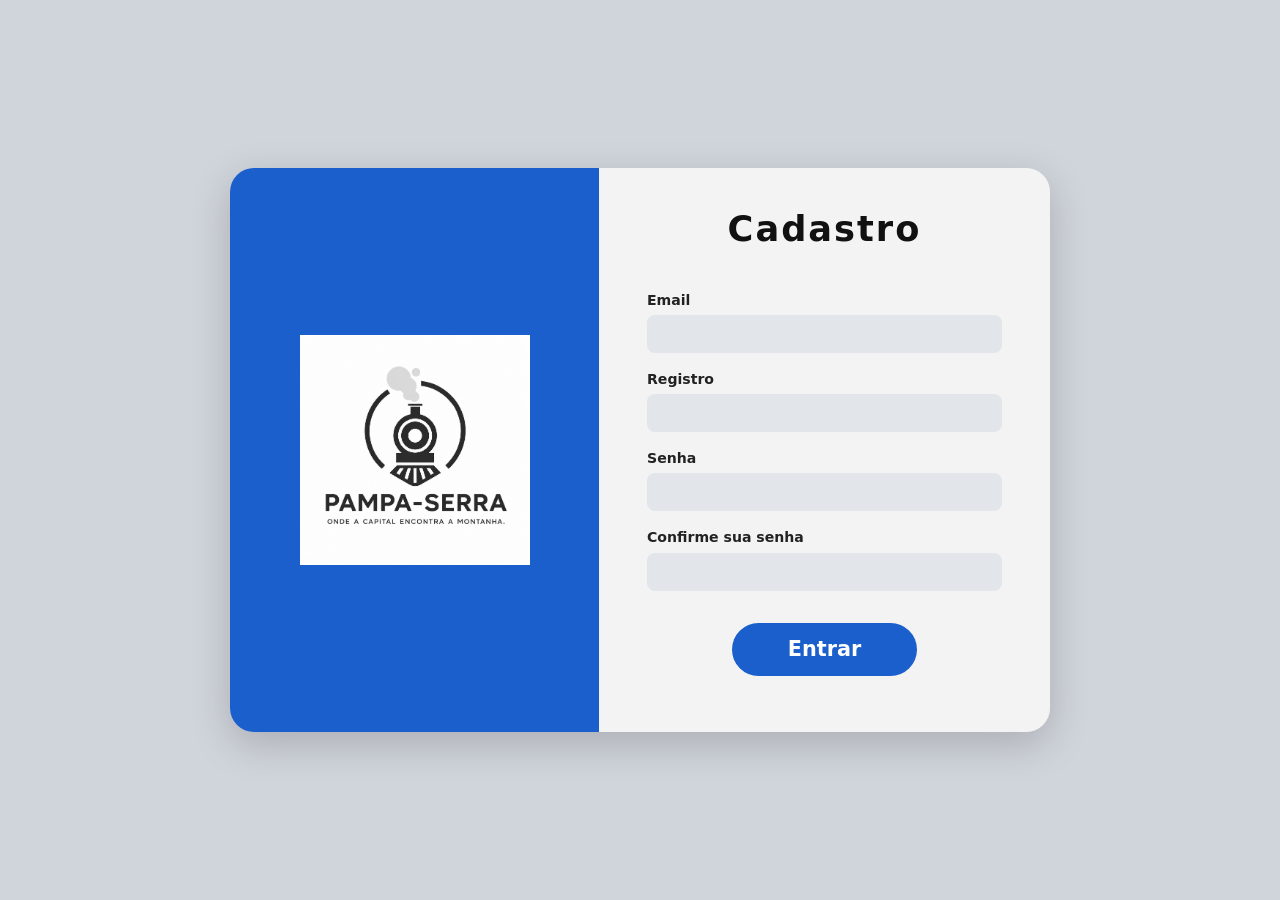
==== Cadastro.html @ d558b37a "ADD - Cadastro adicionei solt registro juntamente com o confirme sua senha" ====
<html lang="en">
<head>
    <meta charset="UTF-8">
    <meta name="viewport" content="width=device-width, initial-scale=1.0">
    <title>Cadastro - Pampa Serra </title>

<link rel="stylesheet" href="https://cdn.jsdelivr.net/npm/bootstrap@5.3.8/dist/css/bootstrap.min.css">
  <link rel="stylesheet" href="style/style.css">
</head>
<body>

  <div id="card-login">

    <div id="lado-esquerdo">
      <img src="assets/img/logo.png" id="logo" alt="Logo Pampa Serra">
    </div>

    <div id="lado-direito">
      <div id="form-area">

        <h2 id="titulo">Cadastro</h2>

        <form id="formLogin">

          <div class="mb-3">
            <label class="form-label" for="email">Email</label>
            <input type="email" id="email" class="form-control">
          </div>

<div class="mb-3">
            <label class="form-label" for="Registro">Registro</label>
            <input type="Registro" id="Registro" class="form-control">
          </div>

          <div class="mb-3">
            <label class="form-label" for="senha">Senha</label>
            <input type="password" id="senha" class="form-control">
          </div>

<div class="mb-3">
            <label class="form-label" for="Confirme sua senha">Confirme sua senha</label>
            <input type="password" id="Confirme sua senha" class="form-control">
          </div>

          <button type="submit" id="btn-entrar">Entrar</button>

        </form>

      </div>
    </div>

  </div>

 
  <script src="script.js"></script>

</body>
</html>
---- style/style.css ----
body {
  min-height: 100vh;
  display: flex;
  align-items: center;
  justify-content: center;
  background-color: #d0d4db;
}

#card-login {
  width: 820px;
  max-width: 95vw;
  border-radius: 24px;
  overflow: hidden;
  box-shadow: 0 12px 40px rgba(0, 0, 0, 0.18);
  display: flex;
}

#lado-esquerdo {
  background-color: #1a5fcc;
  width: 45%;
  min-height: 400px;
  display: flex;
  align-items: center;
  justify-content: center;
  border-radius: 20px;
}

#logo {
  width: 80%;
  max-width: 230px;
}

#lado-direito {
  background-color: #ffffff;
  width: 55%;
  border-radius: 0 20px 20px 0;
  display: flex;
  align-items: center;
  justify-content: center;
}

#form-area {
  width: 100%;
  padding: 2.5rem 3rem;
}

#titulo {
  font-weight: 900;
  font-size: 2.2rem;
  letter-spacing: 2px;
  color: #111;
  margin-bottom: 2rem;
  text-align: center;
}

.form-label {
  font-weight: 700;
  font-size: 0.88rem;
  color: #222;
  margin-bottom: 4px;
}

.form-control {
  background-color: #e2e5ea;
  border: none;
  border-radius: 8px;
  padding: 0.55rem 0.9rem;
  font-size: 0.95rem;
}

.form-control:focus {
  background-color: #d5d9e0;
  box-shadow: 0 0 0 3px rgba(26, 95, 204, 0.2);
  outline: none;
}

#btn-entrar {
  display: block;
  margin: 2rem auto 0;
  background-color: #1a5fcc;
  color: #fff;
  font-weight: 800;
  font-size: 1.15rem;
  border: none;
  border-radius: 50px;
  padding: 0.55rem 2.8rem;
  transition: background-color 0.2s ease, transform 0.1s ease;
  cursor: pointer;
}

#btn-entrar:hover {
  background-color: #144ea8;
  transform: scale(1.03);
}


#card-login {
  display: flex;
}


#lado-esquerdo {
  border-radius: 20px 0 0 20px;
}

#lado-direito {
  background-color: #f3f3f3;
}


.form-control {
  height: 38px;
}


#btn-entrar {
  font-size: 1.3rem;
  padding: 0.7rem 3.5rem;
}


#titulo {
  margin-bottom: 2.5rem;
}
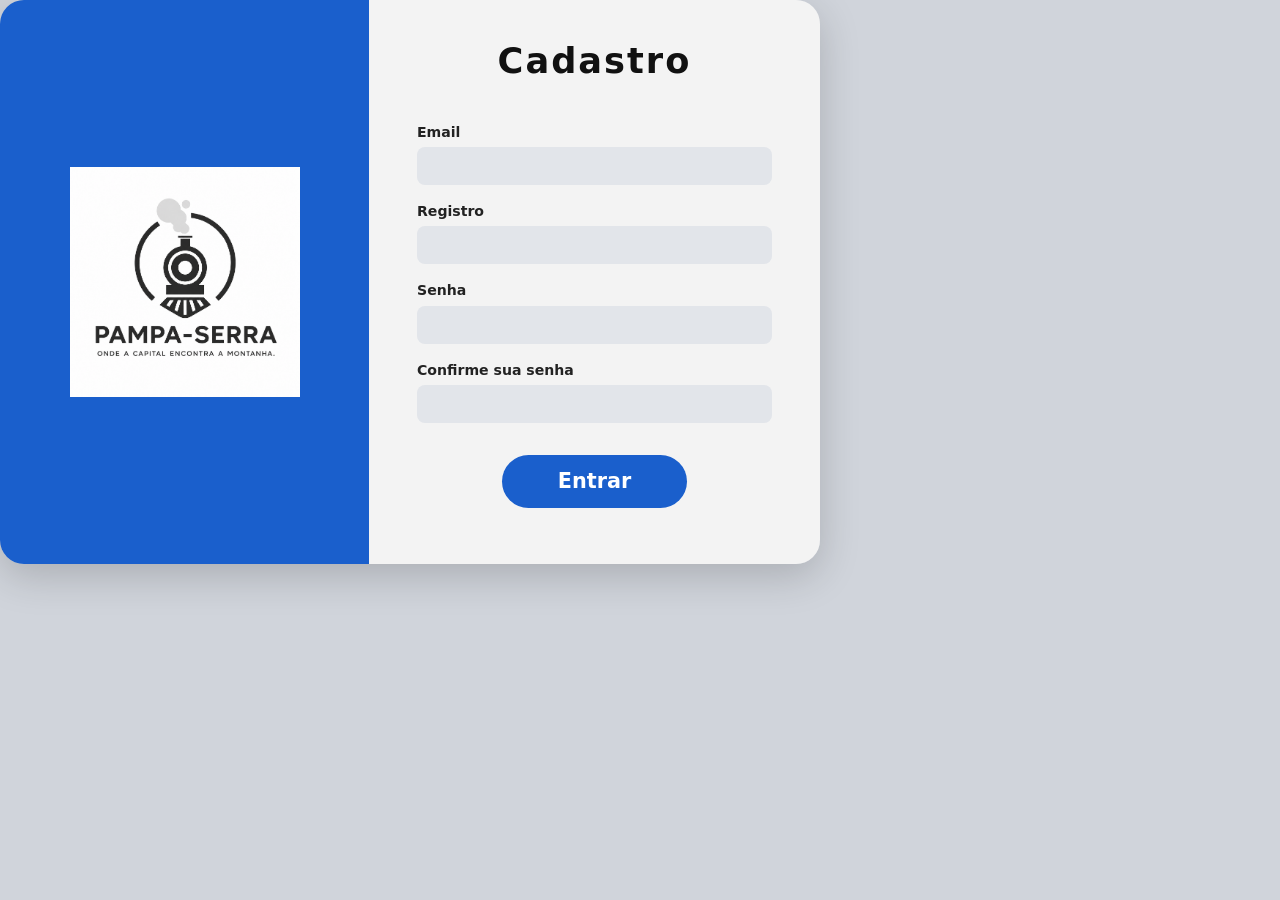
==== commit 5b94cd79: "Feat - Cadastro validado" ====
--- a/Cadastro.html
+++ b/Cadastro.html
@@ -38,8 +38,8 @@
           </div>
 
 <div class="mb-3">
-            <label class="form-label" for="Confirme sua senha">Confirme sua senha</label>
-            <input type="password" id="Confirme sua senha" class="form-control">
+            <label class="form-label" for="ConfirmarSenha">Confirme sua senha</label>
+            <input type="password" id="ConfirmarSenha" class="form-control">
           </div>
 
           <button type="submit" id="btn-entrar">Entrar</button>
--- a/style/style.css
+++ b/style/style.css
@@ -1,10 +1,102 @@
 body {
   min-height: 100vh;
+  background-color: #d0d4db;
+  margin: 0;
+  padding: 0;
+}
+
+/* LOGIN */
+
+.login-page {
   display: flex;
   align-items: center;
   justify-content: center;
-  background-color: #d0d4db;
 }
+
+/* HOME */
+
+.home-page {
+  margin: 0;
+  padding: 0;
+}
+
+.home-container {
+  min-height: calc(100vh - 90px);
+  background-color: #f3f3f3;
+  padding-top: 40px;
+}
+
+/* NAVBAR */
+
+.navbar-custom {
+  background-color: #0d4db3;
+  padding: 10px 30px;
+  width: 100%;
+}
+
+#logo-navbar {
+  width: 80px;
+}
+
+.search-area {
+  width: 450px;
+  background-color: white;
+  border-radius: 15px;
+  overflow: hidden;
+}
+
+.search-input {
+  border: none;
+  box-shadow: none !important;
+  padding: 12px;
+  font-size: 22px;
+  font-weight: bold;
+}
+
+.search-btn {
+  background-color: white;
+  border: none;
+  font-weight: bold;
+}
+
+.btn-sair {
+  background-color: #18336f;
+  color: white;
+  font-weight: bold;
+  padding: 10px 35px;
+  border-radius: 15px;
+  border: none;
+}
+
+.admin-area {
+  display: flex;
+  align-items: center;
+  gap: 10px;
+  color: white;
+  font-size: 30px;
+  font-weight: bold;
+}
+
+/* BOTÕES HOME */
+
+.btn-home-option {
+  width: 580px;
+  max-width: 90%;
+  background-color: #0054b8;
+  color: white;
+  font-size: 2.4rem;
+  font-weight: 900;
+  border-radius: 12px;
+  padding: 20px;
+  border: none;
+}
+
+.btn-home-option:hover {
+  background-color: #003f8c;
+  color: white;
+}
+
+/* LOGIN CARD */
 
 #card-login {
   width: 820px;
@@ -22,7 +114,7 @@
   display: flex;
   align-items: center;
   justify-content: center;
-  border-radius: 20px;
+  border-radius: 20px 0 0 20px;
 }
 
 #logo {
@@ -31,7 +123,7 @@
 }
 
 #lado-direito {
-  background-color: #ffffff;
+  background-color: #f3f3f3;
   width: 55%;
   border-radius: 0 20px 20px 0;
   display: flex;
@@ -49,7 +141,7 @@
   font-size: 2.2rem;
   letter-spacing: 2px;
   color: #111;
-  margin-bottom: 2rem;
+  margin-bottom: 2.5rem;
   text-align: center;
 }
 
@@ -66,6 +158,7 @@
   border-radius: 8px;
   padding: 0.55rem 0.9rem;
   font-size: 0.95rem;
+  height: 38px;
 }
 
 .form-control:focus {
@@ -80,45 +173,14 @@
   background-color: #1a5fcc;
   color: #fff;
   font-weight: 800;
-  font-size: 1.15rem;
+  font-size: 1.3rem;
   border: none;
   border-radius: 50px;
-  padding: 0.55rem 2.8rem;
-  transition: background-color 0.2s ease, transform 0.1s ease;
+  padding: 0.7rem 3.5rem;
   cursor: pointer;
 }
 
 #btn-entrar:hover {
   background-color: #144ea8;
   transform: scale(1.03);
-}
-
-
-#card-login {
-  display: flex;
-}
-
-
-#lado-esquerdo {
-  border-radius: 20px 0 0 20px;
-}
-
-#lado-direito {
-  background-color: #f3f3f3;
-}
-
-
-.form-control {
-  height: 38px;
-}
-
-
-#btn-entrar {
-  font-size: 1.3rem;
-  padding: 0.7rem 3.5rem;
-}
-
-
-#titulo {
-  margin-bottom: 2.5rem;
 }
